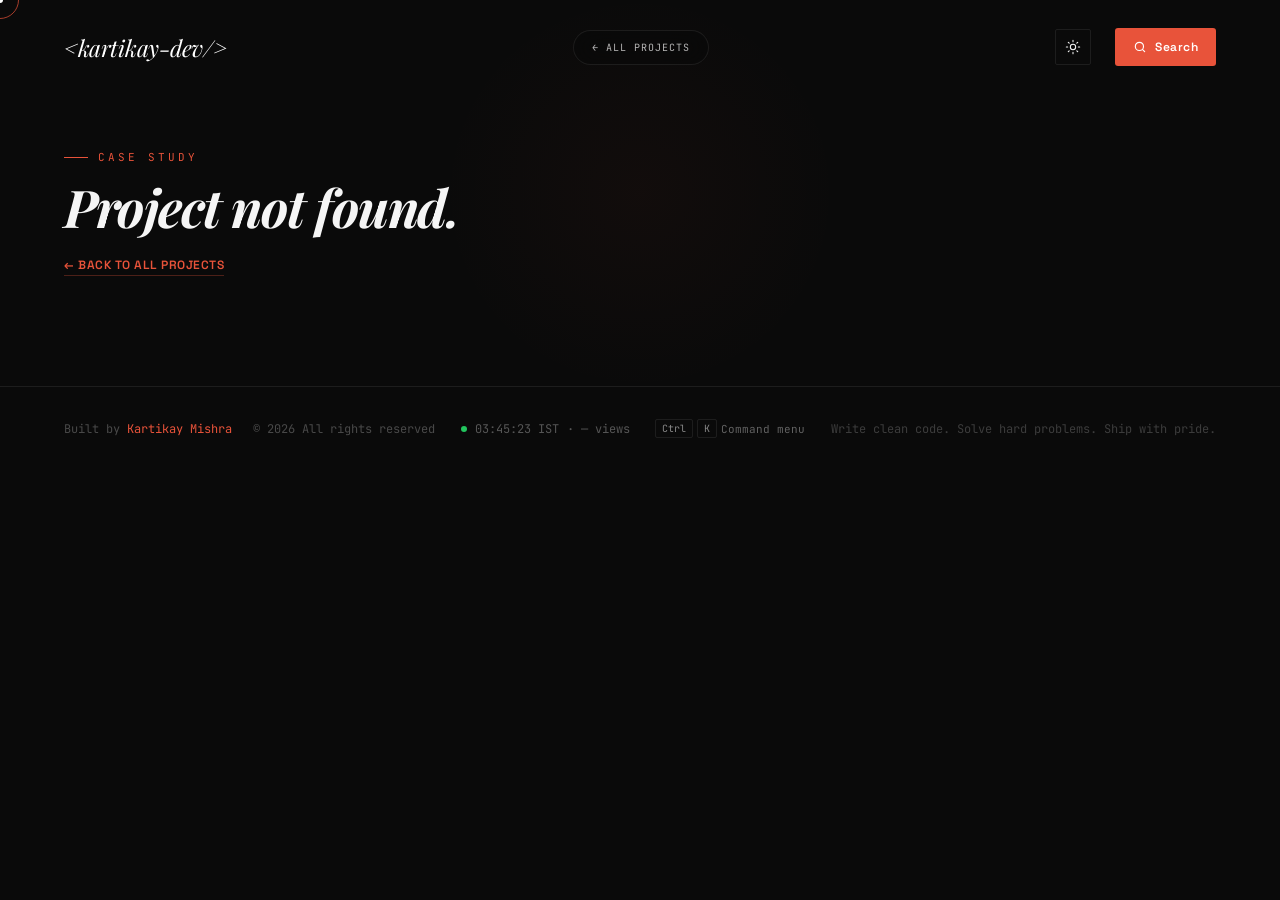
==== project.html @ 2c4bc046 "Initial commit" ====
<!DOCTYPE html>
<html lang="en">
<head>
<meta charset="UTF-8">
<meta name="viewport" content="width=device-width, initial-scale=1.0">
<title>Case Study — Kartikay Mishra</title>
<meta name="description" content="Project case study by Kartikay Mishra: problem statement, architecture, database schemas, implementation decisions and results.">
<link rel="icon" href="assets/images/favicon.svg" type="image/svg+xml">
<meta name="theme-color" content="#0a0a0a">
<meta property="og:type" content="article">
<meta property="og:site_name" content="Kartikay Mishra">
<meta property="og:title" content="Project Case Study — Kartikay Mishra">
<meta property="og:description" content="The architecture, engineering decisions, and metrics behind Kartikay's projects.">
<meta property="og:image" content="assets/images/og-card.jpg">
<meta name="twitter:card" content="summary_large_image">
<link href="https://fonts.googleapis.com/css2?family=Space+Grotesk:wght@300;400;500;600;700&family=Playfair+Display:ital,wght@0,700;1,700&family=JetBrains+Mono:wght@400;500&display=swap" rel="stylesheet">
<link rel="stylesheet" href="assets/css/style.css">
<script>
  try { if (localStorage.getItem("theme") === "light") document.documentElement.dataset.theme = "light"; } catch (e) {}
</script>
</head>
<body class="case-page">
<div class="link-transition" aria-hidden="true">
  <div class="transition-line"></div>
  <div class="transition-copy"><span>Opening</span><strong>Destination</strong></div>
</div>
<div class="scroll-progress" aria-hidden="true"></div>

<!-- Cursor -->
<div id="cur-dot"></div>
<div id="cur-ring"></div>

<!-- NAV -->
<nav id="nav">
  <a href="index.html" class="nav-logo magnetic">&lt;kartikay-dev/&gt;</a>
  <div class="nav-links">
    <a href="index.html#projects">← All Projects</a>
  </div>
  <div class="nav-actions">
    <button type="button" class="theme-toggle" id="theme-toggle" aria-label="Switch to light theme" title="Switch theme">
      <svg class="icon-sun" viewBox="0 0 24 24" fill="none" stroke="currentColor" stroke-width="1.6" stroke-linecap="round" aria-hidden="true"><circle cx="12" cy="12" r="4"/><path d="M12 2v2M12 20v2M4.9 4.9l1.4 1.4M17.7 17.7l1.4 1.4M2 12h2M20 12h2M4.9 19.1l1.4-1.4M17.7 6.3l1.4-1.4"/></svg>
      <svg class="icon-moon" viewBox="0 0 24 24" fill="none" stroke="currentColor" stroke-width="1.6" stroke-linecap="round" stroke-linejoin="round" aria-hidden="true"><path d="M20 14.5A8 8 0 0 1 9.5 4a8 8 0 1 0 10.5 10.5z"/></svg>
    </button>
    <a href="assets/docs/Kartikay-Mishra-Resume.pdf" target="_blank" rel="noopener" class="nav-cv">View Resume</a>
    <button type="button" class="nav-contact nav-search magnetic" id="nav-cta" data-open-palette aria-label="Search the portfolio">
      <svg viewBox="0 0 24 24" fill="none" stroke="currentColor" stroke-width="2" stroke-linecap="round" aria-hidden="true"><circle cx="11" cy="11" r="7"/><path d="m20 20-3.5-3.5"/></svg>
      <span>Search</span>
      <kbd class="nav-kbd">Ctrl K</kbd>
    </button>
  </div>
</nav>

<main id="case-study">
  <!-- Injected by case-study.js -->
</main>

<footer>
  <div class="footer-l">Built by <span>Kartikay Mishra</span> &nbsp; © 2026 All rights reserved</div>
  <div class="footer-live"><span class="live-dot"></span><span><span data-live="clock">--:--:--</span> IST</span><span>· <span data-live="views">—</span> views</span></div>
  <button type="button" class="footer-cmd" data-open-palette aria-label="Open command menu"><kbd>Ctrl</kbd><kbd>K</kbd> Command menu</button>
  <div class="footer-r">Write clean code. Solve hard problems. Ship with pride.</div>
</footer>

<script src="assets/js/data.js"></script>
<script src="assets/js/case-study.js"></script>
<script src="assets/js/render.js"></script>
<script src="assets/js/main.js"></script>
<script src="assets/js/palette.js"></script>
</body>
</html>
---- assets/css/style.css ----
@import url('variables.css');
@import url('base.css');
@import url('layout.css');
@import url('components.css');
@import url('animations.css');
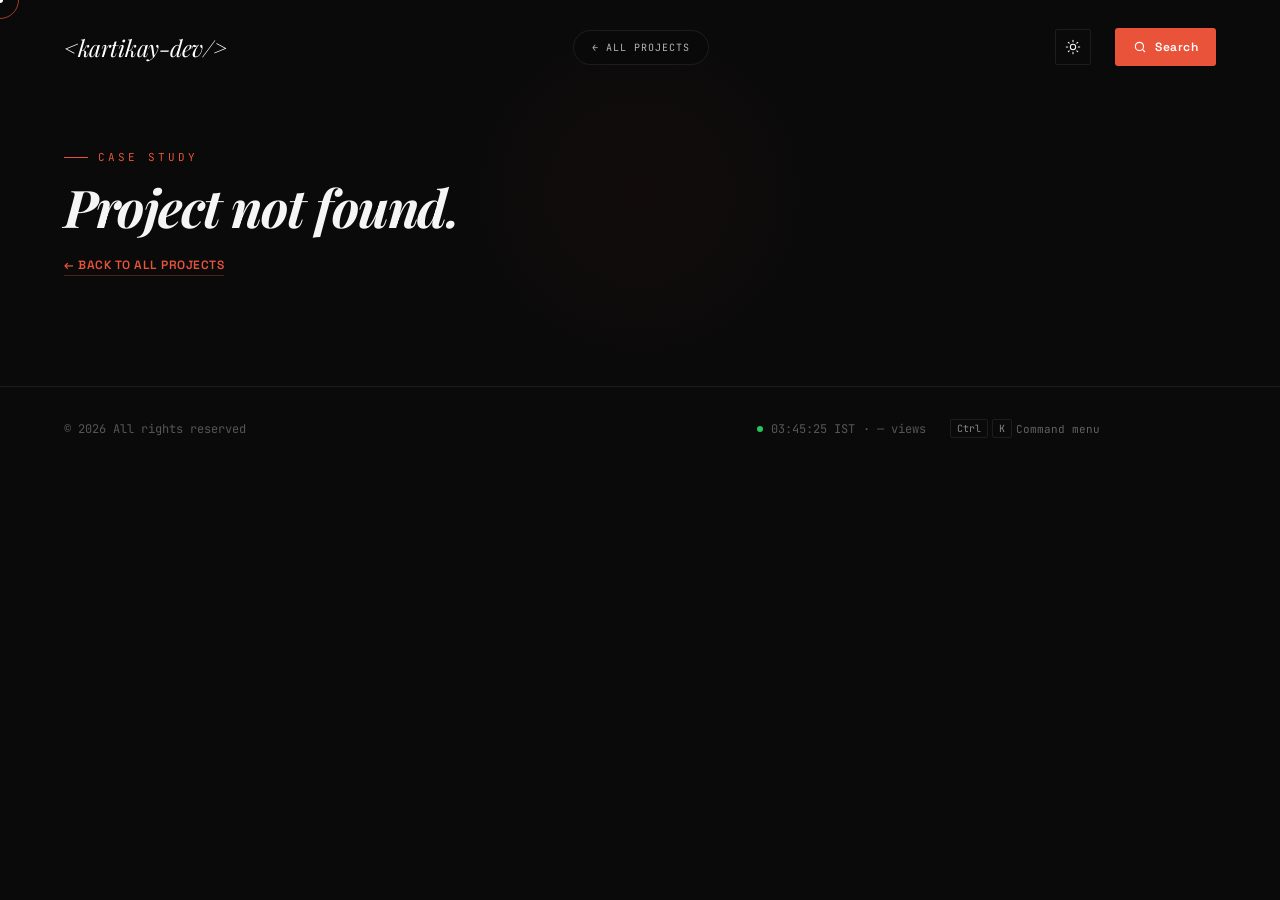
==== commit 5e40eb6b: "Added changes" ====
--- a/project.html
+++ b/project.html
@@ -55,10 +55,11 @@
 </main>
 
 <footer>
-  <div class="footer-l">Built by <span>Kartikay Mishra</span> &nbsp; © 2026 All rights reserved</div>
-  <div class="footer-live"><span class="live-dot"></span><span><span data-live="clock">--:--:--</span> IST</span><span>· <span data-live="views">—</span> views</span></div>
-  <button type="button" class="footer-cmd" data-open-palette aria-label="Open command menu"><kbd>Ctrl</kbd><kbd>K</kbd> Command menu</button>
-  <div class="footer-r">Write clean code. Solve hard problems. Ship with pride.</div>
+  <div class="footer-l">© 2026 All rights reserved</div>
+  <div class="footer-actions">
+    <div class="footer-live"><span class="live-dot"></span><span><span data-live="clock">--:--:--</span> IST</span><span>· <span data-live="views">—</span> views</span></div>
+    <button type="button" class="footer-cmd" data-open-palette aria-label="Open command menu"><kbd>Ctrl</kbd><kbd>K</kbd> Command menu</button>
+  </div>
 </footer>
 
 <script src="assets/js/data.js"></script>
